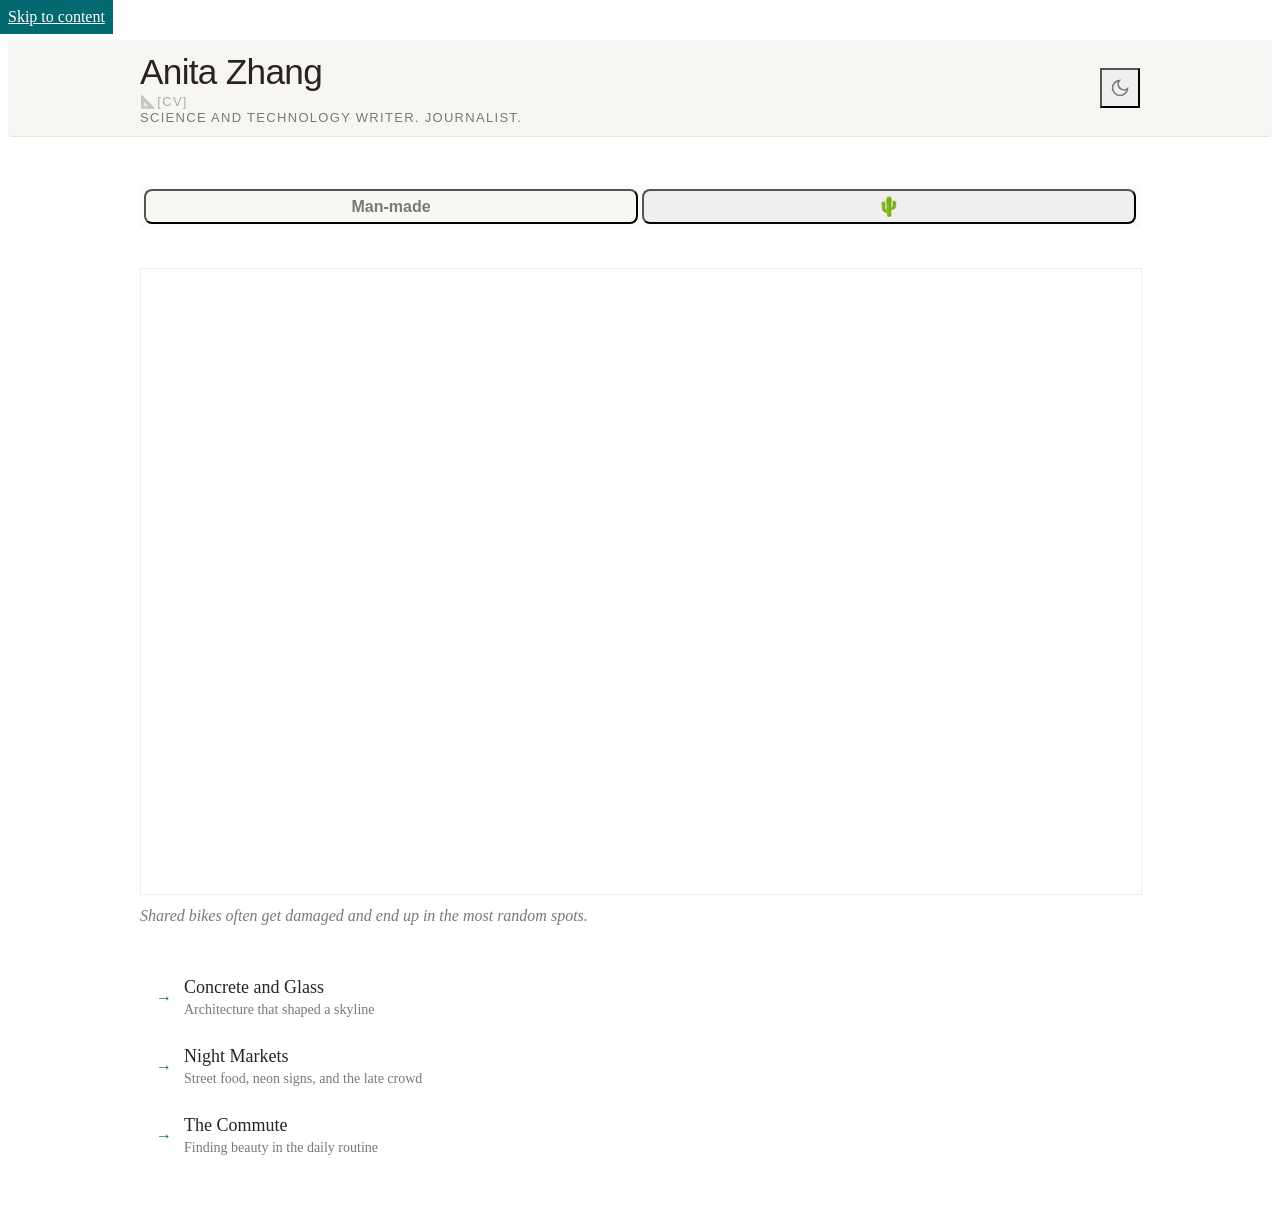
==== index.html @ 715910e4 "debug gallery" ====
<!doctype html>
<html lang="en">
  <head>
    <!-- character render, responsive setting for devices, tab display, google snaps text -->
    <meta charset="UTF-8" />
    <meta name="viewport" content="width=device-width, initial-scale=1.0" />
    <title>Anita's Field</title>
    <meta
      name="description"
      content="Work portfolio of science and technology reporter Anita Zhang."
    />

    <!-- Fonts -->
    <link
      href="https://api.fontshare.com/v2/css?f[]=archivo@400,401,700&f[]=clash-display@500,600&display=swap"
      rel="stylesheet"
    />
    <link rel="preconnect" href="https://fonts.googleapis.com" />
    <link rel="preconnect" href="https://fonts.gstatic.com" crossorigin />
    <link
      href="https://fonts.googleapis.com/css2?family=Chocolate+Classical+Sans&display=swap"
      rel="stylesheet"
    />

    <!-- Styles -->
    <link rel="stylesheet" href="css/base.css" />
    <link rel="stylesheet" href="css/styles.css" />
  </head>
  <body>
    <!-- Skip Link -->
    <a
      href="#main-content"
      class="sr-only"
      style="
        position: absolute;
        top: 0;
        left: 0;
        padding: 8px;
        background: var(--color-primary);
        color: #fff;
        z-index: 100;
      "
      >Skip to content</a
    >

    <!-- ====== HEADER ====== -->
    <!-- logo & dark mode -->
    <header class="site-header">
      <div class="container header-inner">
        <div class="brand-group">
          <a href="./index.html" class="site-logo" aria-label="Home"
            >Anita Zhang</a
          >

          <a
            href="https://drive.proton.me/urls/DRBSGCQ1ZW#i8WNqbpZczqr"
            class="cv-link"
            target="_blank"
            aria-label="View CV"
          >
            📐[CV]</a
          >
          <span class="site-tagline"
            >Science and Technology writer. journalist.</span
          >
        </div>

        <button
          data-theme-toggle
          aria-label="Switch to dark mode"
          class="theme-toggle"
        >
          <svg
            width="20"
            height="20"
            viewBox="0 0 24 24"
            fill="none"
            stroke="currentColor"
            stroke-width="2"
          >
            <path d="M21 12.79A9 9 0 1 1 11.21 3 7 7 0 0 0 21 12.79z" />
          </svg>
        </button>
      </div>
    </header>

    <!-- ====== MAIN ====== -->
    <main id="main-content" class="container">
      <!-- Tab Navigation -->
      <nav class="tabs-nav" role="tablist" aria-label="Content categories">
        <button
          class="tab-btn"
          role="tab"
          data-tab="panel-urban"
          aria-selected="true"
          aria-controls="panel-urban"
          id="tab-urban"
        >
          <span class="tab-text">Man-made</span>
          <span class="tab-emoji">🗿</span>
        </button>
        <button
          class="tab-btn"
          role="tab"
          data-tab="panel-nature"
          aria-selected="false"
          aria-controls="panel-nature"
          id="tab-nature"
        >
          <span class="tab-text">Wilderness</span>
          <span class="tab-emoji">🌵</span>
        </button>
      </nav>

      <!-- ====== TAB 1: URBAN ====== -->
      <section
        class="tab-panel"
        id="panel-urban"
        role="tabpanel"
        aria-labelledby="tab-urban"
        aria-hidden="false"
      >
        <!-- Gallery -->
        <div class="gallery-section">
          <h2></h2>
          <div class="gallery-frame">
            <img
              id="gallery-img-1"
              src=""
              alt="Loading photo..."
              width="1200"
              height="500"
              loading="eager"
            />
          </div>
          <p class="gallery-caption" id="gallery-cap-1">Loading...</p>
        </div>

        <!-- Articles -->
        <div class="articles-section">
          <h2></h2>
          <div class="articles-box">
            <a
              href="./articles/tab2/concrete-and-glass.html"
              class="article-link"
              target="_blank"
              rel="noopener noreferrer"
            >
              <span class="arrow">&#8594;</span>
              <span class="label">
                Concrete and Glass
                <span class="meta">Architecture that shaped a skyline</span>
              </span>
            </a>
            <a
              href="./articles/tab2/night-markets.html"
              class="article-link"
              target="_blank"
              rel="noopener noreferrer"
            >
              <span class="arrow">&#8594;</span>
              <span class="label">
                Night Markets
                <span class="meta"
                  >Street food, neon signs, and the late crowd</span
                >
              </span>
            </a>
            <a
              href="./articles/tab2/the-commute.html"
              class="article-link"
              target="_blank"
              rel="noopener noreferrer"
            >
              <span class="arrow">&#8594;</span>
              <span class="label">
                The Commute
                <span class="meta">Finding beauty in the daily routine</span>
              </span>
            </a>
          </div>
        </div>
      </section>

      <!-- ====== TAB 2: NATURE ====== -->
      <section
        class="tab-panel"
        id="panel-nature"
        role="tabpanel"
        aria-labelledby="tab-nature"
        aria-hidden="true"
      >
        <!-- Gallery -->
        <div class="gallery-section">
          <h2></h2>
          <div class="gallery-frame">
            <img
              id="gallery-img-2"
              src=""
              alt="Loading photo..."
              width="1200"
              height="500"
              loading="eager"
            />
          </div>
          <p class="gallery-caption" id="gallery-cap-2">Loading...</p>
        </div>

        <!-- Articles -->
        <div class="articles-section">
          <h2></h2>
          <div class="articles-box">
            <a
              href="articles/tab1/article1"
              class="article-link"
              target="_blank"
              rel="noopener noreferrer"
            >
              <span class="arrow">&mdash;</span>
              <span class="label">
                Why ChatGPT struggles with Cantonese like a Mandarin speaker
                <span class="meta"
                  >In the age of AI, what happens when a language can't speak
                  for itself?</span
                >
              </span>
            </a>
            <a
              href="./articles/tab1/seasons-of-light.html"
              class="article-link"
              target="_blank"
              rel="noopener noreferrer"
            >
              <span class="arrow">&mdash;</span>
              <span class="label">
                Seasons of Light
                <span class="meta"
                  >How natural light shifts through the year</span
                >
              </span>
            </a>
            <a
              href="./articles/tab1/field-notes.html"
              class="article-link"
              target="_blank"
              rel="noopener noreferrer"
            >
              <span class="arrow">&mdash;</span>
              <span class="label">
                Field Notes
                <span class="meta">Observations from the wilderness</span>
              </span>
            </a>
          </div>
        </div>
      </section>
    </main>

    <script src="./js/main.js" defer></script>
  </body>
</html>
---- css/styles.css ----
body {
  padding-top: var(--space-8);
}

/* ============================================================
   DESIGN TOKENS
   ============================================================ */

:root {
  /* Type Scale */
  --text-xs: clamp(0.75rem, 0.7rem + 0.25vw, 0.875rem);
  --text-sm: clamp(0.875rem, 0.8rem + 0.35vw, 1rem);
  --text-base: clamp(1rem, 0.95rem + 0.25vw, 1.125rem);
  --text-lg: clamp(1.125rem, 1rem + 0.75vw, 1.5rem);
  --text-xl: clamp(1.5rem, 1.2rem + 1.25vw, 2.25rem);
  --text-2xl: clamp(2rem, 1.2rem + 2.5vw, 3.5rem);

  /* Spacing */
  --space-1: 0.25rem;
  --space-2: 0.5rem;
  --space-3: 0.75rem;
  --space-4: 1rem;
  --space-5: 1.25rem;
  --space-6: 1.5rem;
  --space-8: 2rem;
  --space-10: 2.5rem;
  --space-12: 3rem;
  --space-16: 6rem;
  --space-20: 5rem;
  --space-24: 6rem;
  --space-32: 8rem;

  /* Radius */
  --radius-sm: 0.375rem;
  --radius-md: 0rem;
  --radius-lg: 0.75rem;
  --radius-xl: 1rem;
  --radius-full: 9999px;

  /* Transitions */
  --transition-interactive: 180ms cubic-bezier(0.16, 1, 0.3, 1);

  /* Content widths */
  --content-narrow: 640px;
  --content-default: 1000px;
  --content-wide: 1200px;

  /* Fonts */
  --font-display: "Clash Display", sans-serif;
  --font-body: "Archivo", sans-serif;
  --font-special: "Chocolate Classical Sans", sans-serif;
}

/* ============================================================
   LIGHT MODE (default)
   ============================================================ */
:root,
[data-theme="light"] {
  --color-bg: #f7f6f2;
  --color-surface: #f9f8f5;
  --color-divider: #dcd9d5;
  --color-border: #d4d1ca;
  --color-text: #28251d;
  --color-text-muted: #7a7974;
  --color-primary: #01696f;
  --color-primary-hover: #0c4e54;
}

/* ============================================================
   DARK MODE
   ============================================================ */
[data-theme="dark"] {
  --color-bg: #171614;
  --color-surface: #1c1b19;
  --color-divider: #262523;
  --color-border: #393836;
  --color-text: #cdccca;
  --color-text-muted: #797876;
  --color-primary: #4f98a3;
  --color-primary-hover: #227f8b;
}

/* ============================================================
   LAYOUT
   ============================================================ */
.container {
  max-width: var(--content-default);
  margin-inline: auto;
  padding-inline: var(--space-4);
}

/* ============================================================
   HEADER
   ============================================================ */

.site-header {
  position: sticky;
  z-index: 50;
  background: oklch(from var(--color-bg) l c h / 0.92);
  backdrop-filter: blur(12px);
  -webkit-backdrop-filter: blur(12px);
  border-bottom: 1px solid oklch(from var(--color-text) l c h / 0.08);
  border-radius: 4px;
  padding: var(--space-3) 0;
  margin-bottom: var(--space-12);
}

.header-inner {
  display: flex;
  align-items: center;
  justify-content: space-between;
  padding-inline: var(--space-4);
}

.brand-group {
  display: flex;
  flex-direction: column;
  align-items: flex-start;
  gap: 3px;
}

.cv-link {
  text-decoration: none;
  font-family: var(--font-body);
  font-size: 13px;
  text-transform: uppercase;
  letter-spacing: 0.1em;
  color: var(--color-text-muted);
  line-height: 1;
  filter: grayscale(100%) contrast(0.5);
  opacity: 0.6;
}

.cv-link:hover {
  transform: translateY(-2px);
  filter: drop-shadow(0 2px 4px rgba(0, 0, 0, 0.1));
}

.site-tagline {
  font-family: var(--font-body);
  font-size: 13px;
  text-transform: uppercase;
  letter-spacing: 0.1em;
  color: var(--color-text-muted);
  line-height: 1;
}

.site-logo {
  font-family: var(--font-display);
  font-size: var(--text-xl);
  color: var(--color-text);
  text-decoration: none;
  letter-spacing: -0.02em;
}

.theme-toggle {
  width: 40px;
  height: 40px;
  display: flex;
  align-items: center;
  justify-content: center;
  border-radius: var(--radius-md);
  color: var(--color-text-muted);
}
.theme-toggle:hover {
  background: var(--color-divider);
  color: var(--color-text);
}

/* ============================================================
   TABS
   ============================================================ */
.tabs-nav {
  display: flex;
  gap: var(--space-1);
  background: oklch(from var(--color-divider) l c h / 0.1);
  padding: var(--space-1);
  margin-top: var(--space-12);
  margin-bottom: var(--space-10);
  max-width: none;
  width: 100%;
  box-sizing: border-box;
}

.tab-btn {
  flex: 1;
  padding: var(--space-1) var(--space-4);
  font-family: var(--font-body);
  font-size: var(--text-sm);
  font-weight: 300;
  color: var(--color-text-muted);
  border-radius: calc(var(--radius-xl) - var(--space-2));
  text-align: center;
  white-space: nowrap;
}

.tab-btn:hover {
  color: var(--color-text);
}

.tab-btn[aria-selected="true"] {
  background: var(--color-surface);
  color: oklch(from var(--color-text-muted) l c h / 4);
  font-weight: 600;
}

.tab-panel {
  display: none;
  animation: fadeIn 0.3s ease;
}

.tab-panel[aria-hidden="false"] {
  display: block;
}

.tab-btn[aria-selected="true"] .tab-emoji {
  display: none;
}

.tab-btn[aria-selected="false"] .tab-text {
  display: none;
}

.tab-btn[aria-selected="false"] .tab-emoji {
  display: inline-block;
  font-size: 1.2rem;
}

/* ============================================================
   GALLERY
   ============================================================ */
.gallery-section {
  margin-bottom: var(--space-10);
}

.gallery-section h2 {
  font-family: var(--font-display);
  font-size: var(--text-xl);
  margin-bottom: var(--space-4);
  letter-spacing: -0.01em;
}

.gallery-frame {
  position: relative;
  width: 100%;
  aspect-ratio: 16 / 10;
  border-radius: 0px;
  overflow: hidden;
  border: 1px solid oklch(from var(--color-text) l c h / 0.08);
}

.gallery-frame img {
  width: 100%;
  height: 100%;
  object-fit: cover;
}

.gallery-caption {
  margin-top: var(--space-3);
  font-size: var(--text-sm);
  color: var(--color-text-muted);
  font-style: italic;
}

/* ============================================================
   ARTICLES BOX
   ============================================================ */
.articles-section {
  margin-bottom: var(--space-10);
}

.articles-section h2 {
  font-family: var(--font-display);
  font-size: var(--text-xl);
  margin-bottom: var(--space-4);
  letter-spacing: -0.01em;
}

.article-link {
  display: flex;
  align-items: center;
  gap: var(--space-3);
  padding: var(--space-3) var(--space-4);
  border-radius: var(--radius-md);
  text-decoration: none;
  color: var(--color-text);
  font-size: var(--text-base);
  font-weight: 500;
  transition:
    background var(--transition-interactive),
    transform var(--transition-interactive);
}

.article-link + .article-link {
  margin-top: var(--space-1);
}

.article-link .arrow {
  color: var(--color-primary);
  font-size: var(--text-sm);
  flex-shrink: 0;
  transition: transform var(--transition-interactive);
}

.article-link .label {
  flex: 1;
}

.article-link .meta {
  display: block;
  font-size: var(--text-xs);
  color: var(--color-text-muted);
  font-weight: 400;
  margin-top: var(--space-1);
}

/* ============================================================
   FOOTER
   ============================================================ */
.site-footer {
  margin-top: var(--space-16);
  padding: var(--space-8) 0;
  border-top: 1px solid oklch(from var(--color-text) l c h / 0.08);
  display: flex;
  justify-content: space-between;
  align-items: center;
}

.site-footer p {
  font-size: var(--text-xs);
  color: oklch(from var(--color-text-muted) l c h / 0.5);
  margin: 0;
}

.site-footer a {
  color: var(--color-text-muted);
  display: flex;
  text-decoration: none;
  gap: var(--space-6);
}

.site-footer a:hover {
  color: var(--color-primary);
}

/* ============================================================
   ARTICLE PAGE STYLES
   ============================================================ */
.article-page {
  max-width: var(--content-narrow);
  margin-inline: auto;
  padding: var(--space-8) var(--space-4) var(--space-16);
}

.article-page .back-link {
  display: inline-flex;
  align-items: center;
  gap: var(--space-2);
  font-size: var(--text-sm);
  color: var(--color-text-muted);
  text-decoration: none;
  margin-bottom: var(--space-8);
}

.article-page .back-link:hover {
  color: var(--color-primary);
}

.article-page h1 {
  font-family: var(--font-display);
  font-size: var(--text-2xl);
  margin-bottom: var(--space-2);
  letter-spacing: -0.02em;
}

.article-page .article-date {
  font-size: var(--text-xs);
  color: oklch(from var(--color-text-muted) l c h / 0.5);
  margin-bottom: var(--space-8);
}

.article-page .article-body {
  font-size: var(--text-base);
  line-height: 1.7;
  color: var(--color-text);
}

.article-page .article-body p + p {
  margin-top: var(--space-4);
}

/* ============================================================
   RESPONSIVE
   ============================================================ */
@media (max-width: 600px) {
  .tabs-nav {
    max-width: 100%;
  }

  .gallery-frame {
    aspect-ratio: 4 / 3;
    border-radius: 0;
  }

  .articles-box {
    padding: var(--space-4);
  }

  .article-link {
    padding: var(--space-3);
  }
}
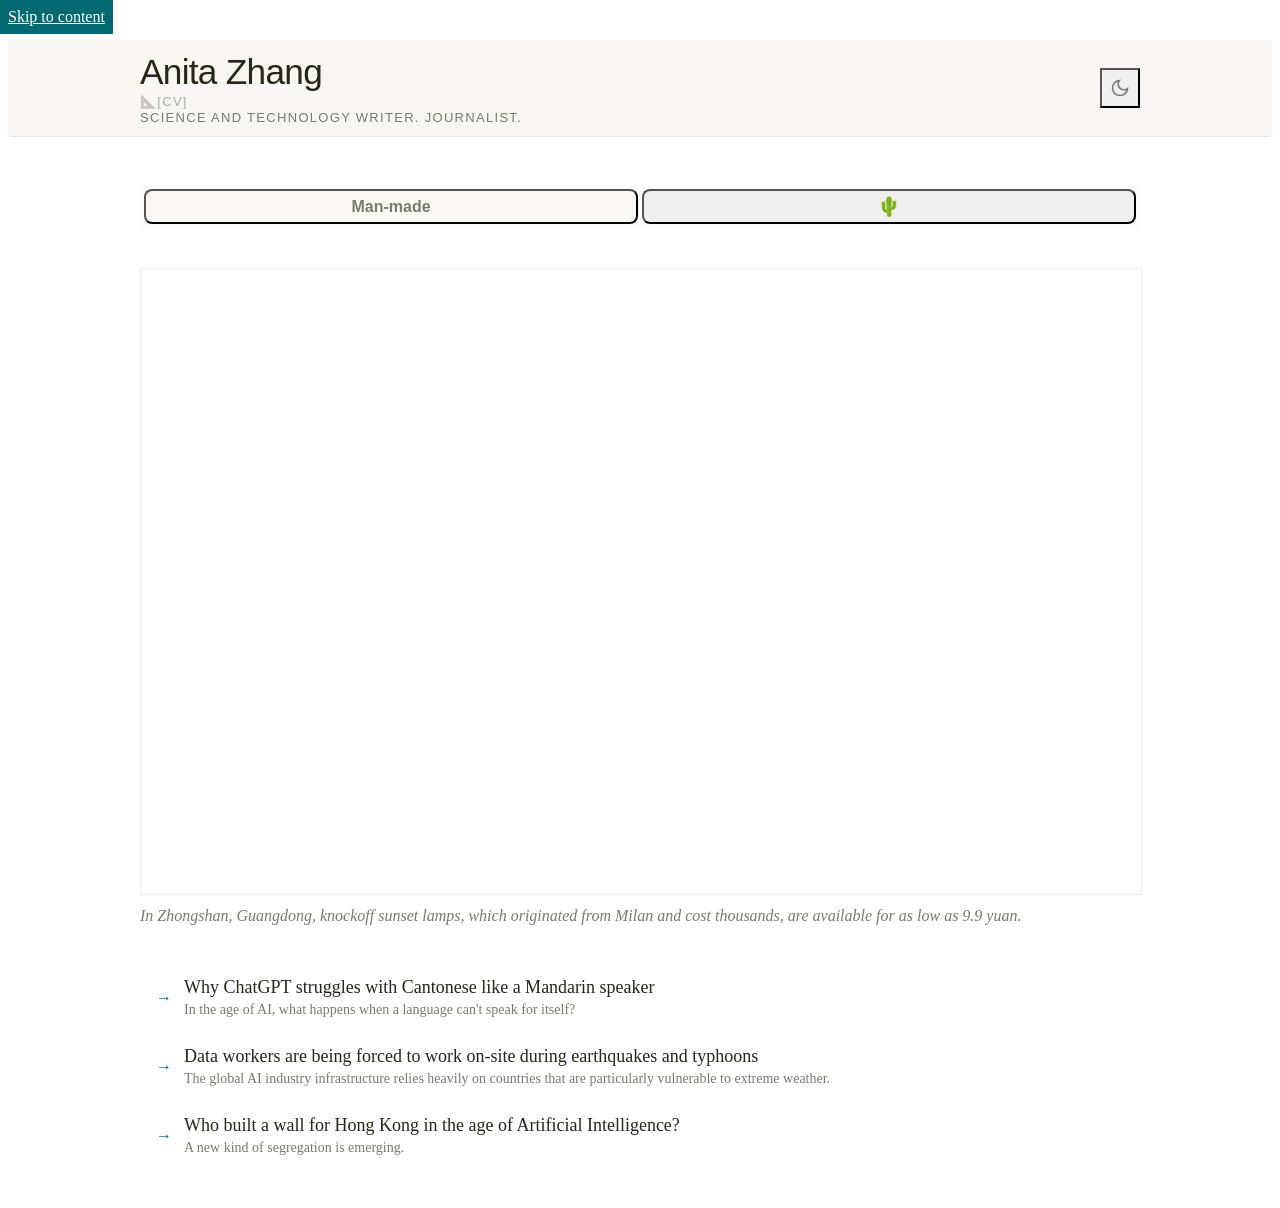
==== commit 081656e4: "add articles" ====
--- a/index.html
+++ b/index.html
@@ -141,41 +141,48 @@
           <h2></h2>
           <div class="articles-box">
             <a
-              href="./articles/tab2/concrete-and-glass.html"
-              class="article-link"
-              target="_blank"
-              rel="noopener noreferrer"
-            >
-              <span class="arrow">&#8594;</span>
-              <span class="label">
-                Concrete and Glass
-                <span class="meta">Architecture that shaped a skyline</span>
-              </span>
-            </a>
-            <a
-              href="./articles/tab2/night-markets.html"
-              class="article-link"
-              target="_blank"
-              rel="noopener noreferrer"
-            >
-              <span class="arrow">&#8594;</span>
-              <span class="label">
-                Night Markets
-                <span class="meta"
-                  >Street food, neon signs, and the late crowd</span
-                >
-              </span>
-            </a>
-            <a
-              href="./articles/tab2/the-commute.html"
-              class="article-link"
-              target="_blank"
-              rel="noopener noreferrer"
-            >
-              <span class="arrow">&#8594;</span>
-              <span class="label">
-                The Commute
-                <span class="meta">Finding beauty in the daily routine</span>
+              href="article.html?id=cantonese-ai"
+              class="article-link"
+              target="_blank"
+              rel="noopener noreferrer"
+            >
+              <span class="arrow">&#8594;</span>
+              <span class="label">
+                Why ChatGPT struggles with Cantonese like a Mandarin speaker
+                <span class="meta"
+                  >In the age of AI, what happens when a language can't speak
+                  for itself?</span
+                >
+              </span>
+            </a>
+            <a
+              href="https://restofworld.org/2026/philippines-disasters-bpo-workers/"
+              class="article-link"
+              target="_blank"
+              rel="noopener noreferrer"
+            >
+              <span class="arrow">&#8594;</span>
+              <span class="label">
+                Data workers are being forced to work on-site during earthquakes
+                and typhoons
+                <span class="meta"
+                  >The global AI industry infrastructure relies heavily on
+                  countries that are particularly vulnerable to extreme
+                  weather.</span
+                >
+              </span>
+            </a>
+            <a
+              href="article.html?id=hongkong-ai-ban"
+              class="article-link"
+              target="_blank"
+              rel="noopener noreferrer"
+            >
+              <span class="arrow">&#8594;</span>
+              <span class="label">
+                Who built a wall for Hong Kong in the age of Artificial
+                Intelligence?
+                <span class="meta">A new kind of segregation is emerging.</span>
               </span>
             </a>
           </div>
@@ -211,44 +218,51 @@
           <h2></h2>
           <div class="articles-box">
             <a
-              href="articles/tab1/article1"
-              class="article-link"
-              target="_blank"
-              rel="noopener noreferrer"
-            >
-              <span class="arrow">&mdash;</span>
-              <span class="label">
-                Why ChatGPT struggles with Cantonese like a Mandarin speaker
-                <span class="meta"
-                  >In the age of AI, what happens when a language can't speak
-                  for itself?</span
-                >
-              </span>
-            </a>
-            <a
-              href="./articles/tab1/seasons-of-light.html"
-              class="article-link"
-              target="_blank"
-              rel="noopener noreferrer"
-            >
-              <span class="arrow">&mdash;</span>
-              <span class="label">
-                Seasons of Light
-                <span class="meta"
-                  >How natural light shifts through the year</span
-                >
-              </span>
-            </a>
-            <a
-              href="./articles/tab1/field-notes.html"
-              class="article-link"
-              target="_blank"
-              rel="noopener noreferrer"
-            >
-              <span class="arrow">&mdash;</span>
-              <span class="label">
-                Field Notes
-                <span class="meta">Observations from the wilderness</span>
+              href="https://dialogue.earth/en/ocean/the-struggle-to-save-the-yangtze-porpoise/"
+              class="article-link"
+              target="_blank"
+              rel="noopener noreferrer"
+            >
+              <span class="arrow">&#8594;</span>
+              <span class="label">
+                The struggle to save the Yangtze porpoise
+                <span class="meta"
+                  >Human activity and habitat loss are the main threats to the
+                  animal, even within porpoise reserves, researchers say.</span
+                >
+              </span>
+            </a>
+            <a
+              href="article.html?id=goldmining"
+              class="article-link"
+              target="_blank"
+              rel="noopener noreferrer"
+            >
+              <span class="arrow">&#8594;</span>
+              <span class="label">
+                Chinese mining companies have arrived. How will Colombian
+                indigenous peoples protect their land?
+                <span class="meta"
+                  >"Now, they're starting to acquire resources in the name of
+                  protecting life, and they call this a solution to mitigate
+                  climate change."
+                </span>
+              </span>
+            </a>
+            <a
+              href="https://www.beneaththesands.earth/nowhere-to-fish-nowhere-to-farm#China"
+              class="article-link"
+              target="_blank"
+              rel="noopener noreferrer"
+            >
+              <span class="arrow">&#8594;</span>
+              <span class="label">
+                Nowhere to fish, nowhere to farm
+                <span class="meta"
+                  >Back in China, dredger activities have long contributed to
+                  damage in the fishing grounds of Poyang Lake, the country's
+                  largest freshwater lake.</span
+                >
               </span>
             </a>
           </div>
--- a/css/styles.css
+++ b/css/styles.css
@@ -314,6 +314,18 @@
   margin-top: var(--space-1);
 }
 
+article.article-page h1#article-title {
+  color: var(--color-text-muted);
+  opacity: 0.6;
+}
+
+.article-body a {
+  color: var(--color-text);
+  text-decoration: none;
+  border-bottom: 1px solid var(--color-divider);
+  transition: border-color 0.2s ease;
+}
+
 /* ============================================================
    FOOTER
    ============================================================ */
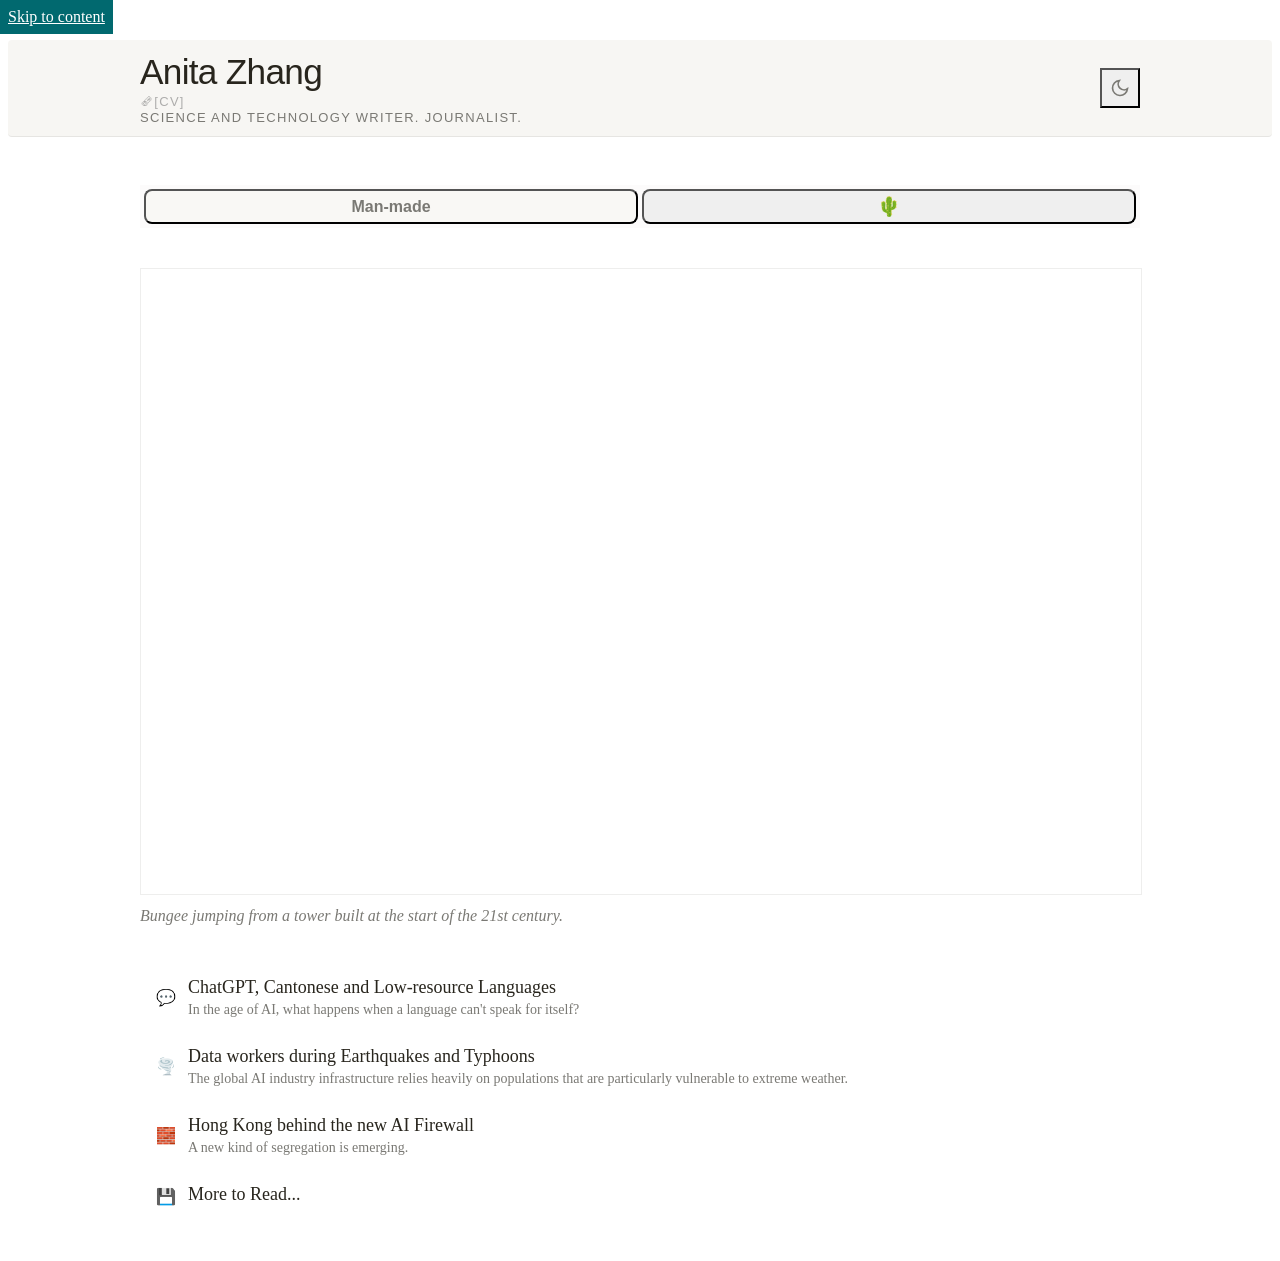
==== commit 7fa6b66d: "update articles" ====
--- a/index.html
+++ b/index.html
@@ -53,12 +53,12 @@
           >
 
           <a
-            href="https://drive.proton.me/urls/DRBSGCQ1ZW#i8WNqbpZczqr"
+            href="https://drive.proton.me/urls/SDGVNE7EYC#XRG3KGqwHqEG"
             class="cv-link"
             target="_blank"
             aria-label="View CV"
           >
-            📐[CV]</a
+            🗞[CV]</a
           >
           <span class="site-tagline"
             >Science and Technology writer. journalist.</span
@@ -146,9 +146,9 @@
               target="_blank"
               rel="noopener noreferrer"
             >
-              <span class="arrow">&#8594;</span>
-              <span class="label">
-                Why ChatGPT struggles with Cantonese like a Mandarin speaker
+              <span class="arrow">💬</span>
+              <span class="label">
+                ChatGPT, Cantonese and Low-resource Languages
                 <span class="meta"
                   >In the age of AI, what happens when a language can't speak
                   for itself?</span
@@ -161,13 +161,12 @@
               target="_blank"
               rel="noopener noreferrer"
             >
-              <span class="arrow">&#8594;</span>
-              <span class="label">
-                Data workers are being forced to work on-site during earthquakes
-                and typhoons
+              <span class="arrow">🌪️</span>
+              <span class="label">
+                Data workers during Earthquakes and Typhoons
                 <span class="meta"
                   >The global AI industry infrastructure relies heavily on
-                  countries that are particularly vulnerable to extreme
+                  populations that are particularly vulnerable to extreme
                   weather.</span
                 >
               </span>
@@ -178,11 +177,22 @@
               target="_blank"
               rel="noopener noreferrer"
             >
-              <span class="arrow">&#8594;</span>
-              <span class="label">
-                Who built a wall for Hong Kong in the age of Artificial
-                Intelligence?
+              <span class="arrow">🧱</span>
+              <span class="label">
+                Hong Kong behind the new AI Firewall
                 <span class="meta">A new kind of segregation is emerging.</span>
+              </span>
+            </a>
+            <a
+              href="article.html?id=more-on-digital"
+              class="article-link"
+              target="_blank"
+              rel="noopener noreferrer"
+            >
+              <span class="arrow">💾</span>
+              <span class="label">
+                More to Read...
+                <span class="meta"></span>
               </span>
             </a>
           </div>
@@ -223,7 +233,7 @@
               target="_blank"
               rel="noopener noreferrer"
             >
-              <span class="arrow">&#8594;</span>
+              <span class="arrow">🐟</span>
               <span class="label">
                 The struggle to save the Yangtze porpoise
                 <span class="meta"
@@ -238,10 +248,9 @@
               target="_blank"
               rel="noopener noreferrer"
             >
-              <span class="arrow">&#8594;</span>
-              <span class="label">
-                Chinese mining companies have arrived. How will Colombian
-                indigenous peoples protect their land?
+              <span class="arrow">💰</span>
+              <span class="label">
+                Chinese mining companies in South America
                 <span class="meta"
                   >"Now, they're starting to acquire resources in the name of
                   protecting life, and they call this a solution to mitigate
@@ -255,7 +264,7 @@
               target="_blank"
               rel="noopener noreferrer"
             >
-              <span class="arrow">&#8594;</span>
+              <span class="arrow">⛏️</span>
               <span class="label">
                 Nowhere to fish, nowhere to farm
                 <span class="meta"
@@ -265,6 +274,18 @@
                 >
               </span>
             </a>
+            <a
+              href="article.html?id=more-on-nature"
+              class="article-link"
+              target="_blank"
+              rel="noopener noreferrer"
+            >
+              <span class="arrow">🍄</span>
+              <span class="label">
+                More to Read...
+                <span class="meta"></span>
+              </span>
+            </a>
           </div>
         </div>
       </section>
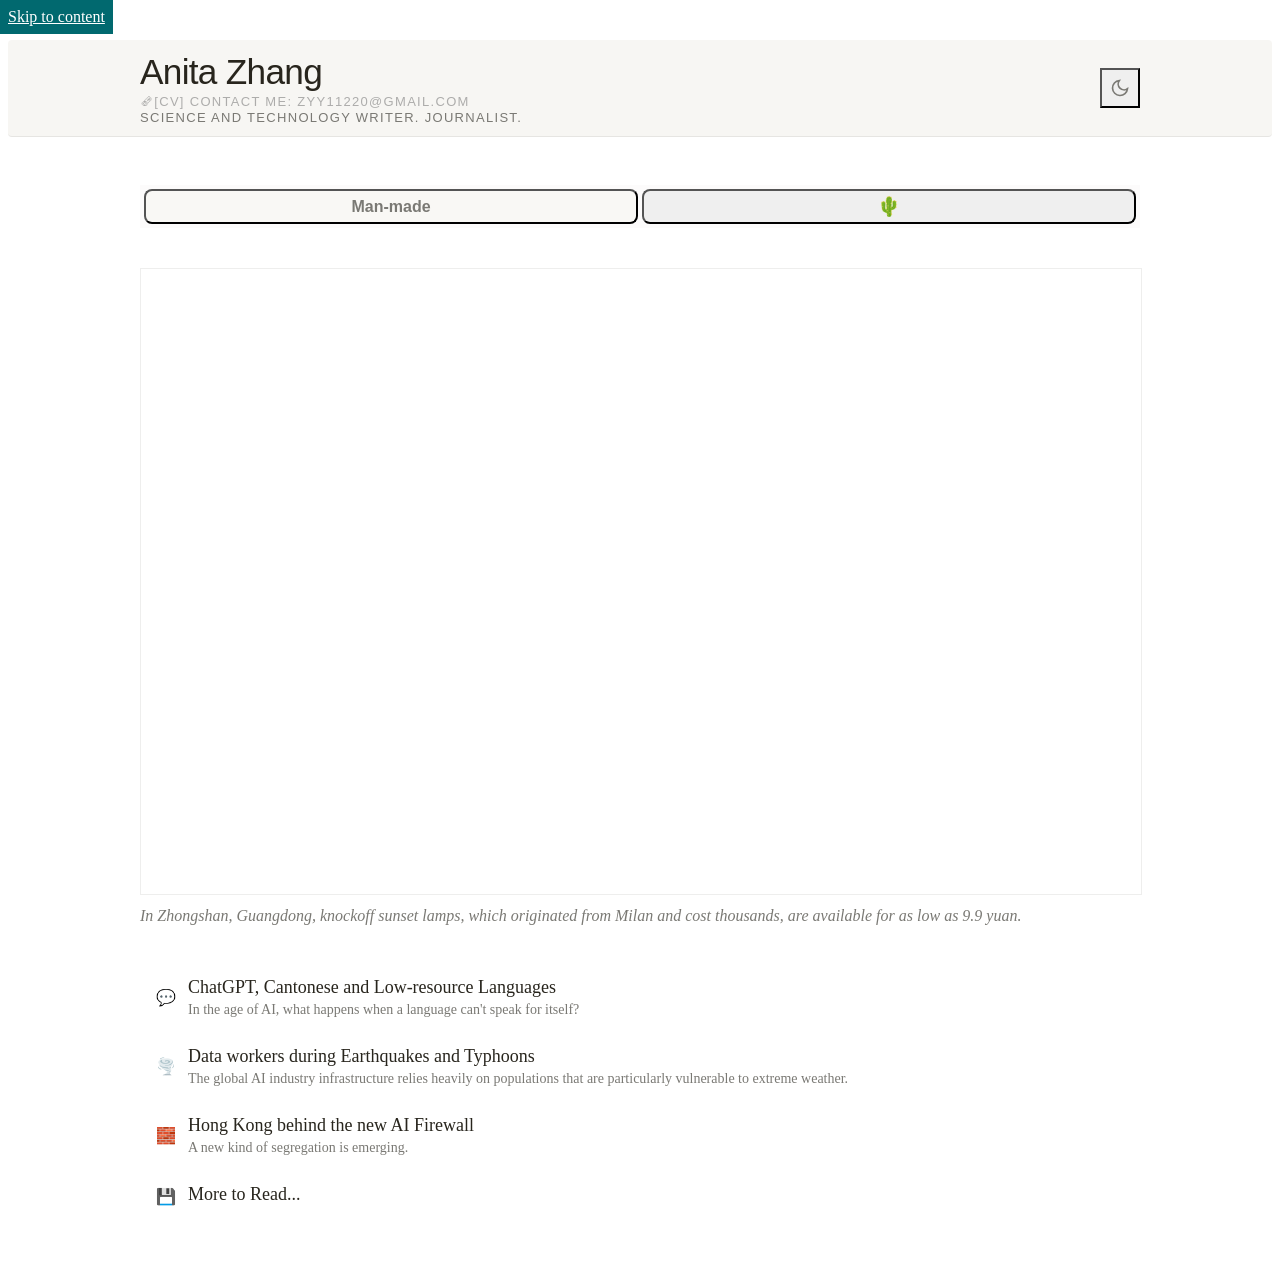
==== commit e60d4d24: "Update index.html" ====
--- a/index.html
+++ b/index.html
@@ -58,8 +58,8 @@
             target="_blank"
             aria-label="View CV"
           >
-            🗞[CV]</a
-          >
+            🗞[CV] contact me: zyy11220@gmail.com
+          </a>
           <span class="site-tagline"
             >Science and Technology writer. journalist.</span
           >
